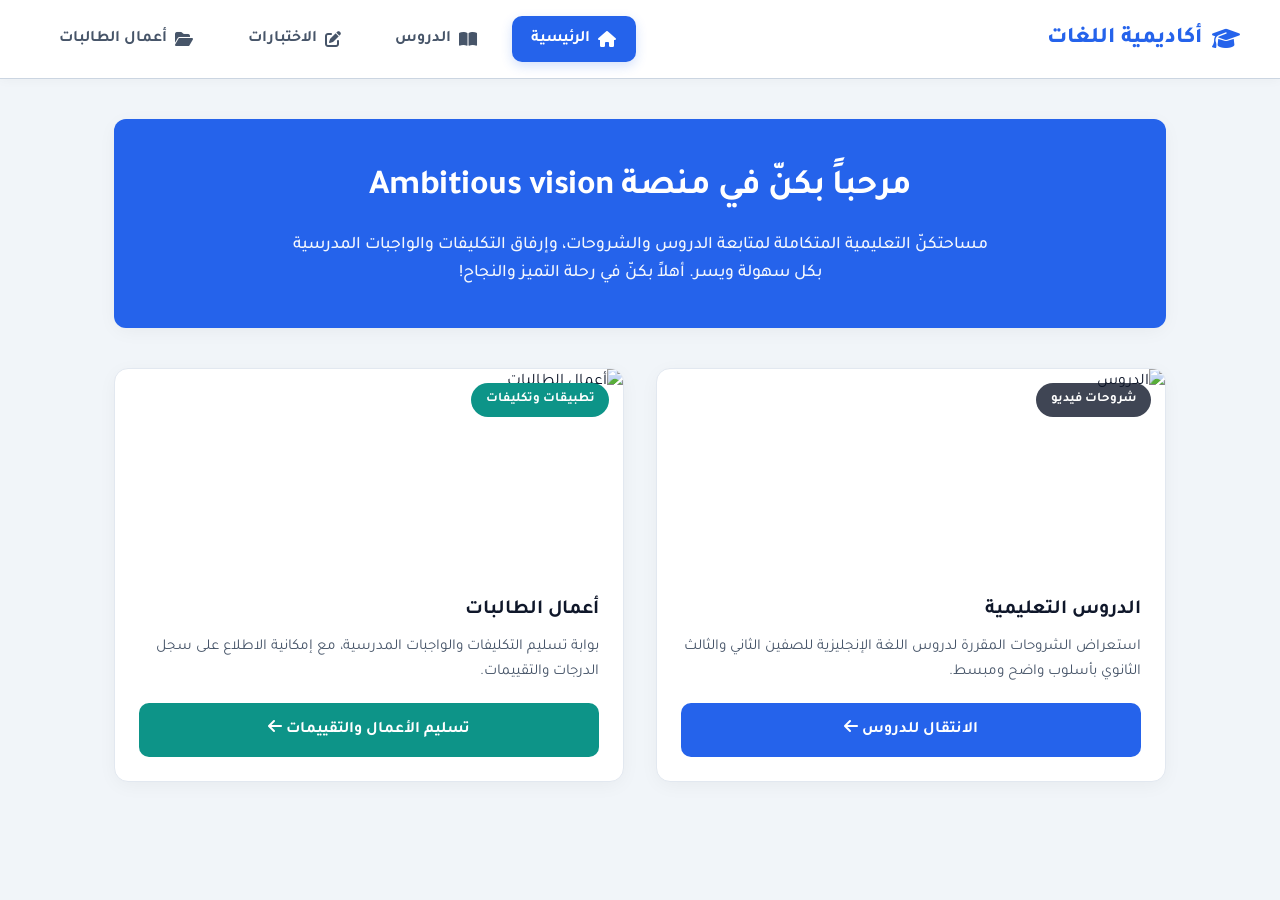
==== index.html @ 96400a9d "my web" ====
<!DOCTYPE html>
<html lang="ar" dir="rtl">
<head>
    <meta charset="UTF-8">
    <meta name="viewport" content="width=device-width, initial-scale=1.0">
    <title>الرئيسية - المنصة التعليمية</title>
    <link rel="stylesheet" href="css/style.css">
    <link rel="stylesheet" href="class/css/style.css">
    <link rel="stylesheet" href="https://cdnjs.cloudflare.com/ajax/libs/font-awesome/6.4.0/css/all.min.css">
</head>
<body>

    <header>
        <nav>
            <div class="logo">
                <i class="fa-solid fa-graduation-cap"></i> أكاديمية اللغات
            </div>
            <ul class="nav-links">
                <li><a href="index.html" class="active"><i class="fa-solid fa-house"></i> الرئيسية</a></li>
                <li><a href="lessons.html"><i class="fa-solid fa-book-open"></i> الدروس</a></li>
                <li><a href="quizzes.html"><i class="fa-solid fa-pen-to-square"></i> الاختبارات</a></li>
                <li><a href="student-work.html"><i class="fa-solid fa-folder-open"></i> أعمال الطالبات</a></li>
            </ul>
        </nav>
    </header>

    <main>
        <!-- بنر الترحيب الرئيسي -->
        <section class="hero-banner" style="background: var(--primary); color: white; padding: 2.5rem 1.5rem; border-radius: 12px; text-align: center; margin-bottom: 2.5rem;">
            <h1 style="font-size: 2.2rem; margin-bottom: 0.8rem; font-weight: bold;">
                مرحباً بكنّ في منصة Ambitious vision 
            </h1>
            <p style="font-size: 1.1rem; opacity: 0.95; max-width: 700px; margin: 0 auto; line-height: 1.6;">
                مساحتكنّ التعليمية المتكاملة لمتابعة الدروس والشروحات، وإرفاق التكليفات والواجبات المدرسية بكل سهولة ويسر. أهلاً بكنّ في رحلة التميز والنجاح!
            </p>
        </section>

        <!-- كروت الأقسام المتبقية -->
        <div class="grid-container">
            
            <!-- 1. قسم الدروس -->
            <div class="card-feature">
                <div class="card-img-wrapper">
                    <img src="https://images.unsplash.com/photo-1434030216411-0b793f4b4173?w=600&auto=format&fit=crop" alt="الدروس">
                    <span class="card-badge">شروحات فيديو</span>
                </div>
                <div class="card-content">
                    <h3>الدروس التعليمية</h3>
                    <p>استعراض الشروحات المقررة لدروس اللغة الإنجليزية للصفين الثاني والثالث الثانوي بأسلوب واضح ومبسط.</p>
                    <a href="lessons.html" class="btn-interactive">
                         الانتقال للدروس <i class="fa-solid fa-arrow-left"></i>
                    </a>
                </div>
            </div>

            <!-- 2. قسم أعمال الطالبات -->
            <div class="card-feature">
                <div class="card-img-wrapper">
                    <img src="https://images.unsplash.com/photo-1522202176988-66273c2fd55f?w=600&auto=format&fit=crop" alt="أعمال الطالبات">
                    <span class="card-badge" style="background: var(--accent);">تطبيقات وتكليفات</span>
                </div>
                <div class="card-content">
                    <h3>أعمال الطالبات</h3>
                    <p>بوابة تسليم التكليفات والواجبات المدرسية، مع إمكانية الاطلاع على سجل الدرجات والتقييمات.</p>
                    <a href="student-work.html" class="btn-interactive" style="background-color: var(--accent);">
                        تسليم الأعمال والتقييمات <i class="fa-solid fa-arrow-left"></i>
                    </a>
                </div>
            </div>

        </div>
    </main>

</body>
</html>
---- css/style.css ----
@import url('https://fonts.googleapis.com/css2?family=Tajawal:wght@400;500;700;800&display=swap');

:root {
    --primary: #2563eb;         /* أزرق رسمي وأنيق */
    --primary-dark: #1d4ed8;
    --accent: #0d9488;          /* تركواز هادئ */
    --bg-color: #f1f5f9;        /* خلفية هادئة مريحة للعين وخارجة عن الأبيض الناصع */
    --card-bg: #ffffff;
    --text-dark: #0f172a;
    --text-muted: #475569;
    --border-color: #cbd5e1;
    --radius: 14px;
    --shadow: 0 4px 20px -2px rgba(0, 0, 0, 0.05);
}

* {
    margin: 0;
    padding: 0;
    box-sizing: border-box;
    font-family: 'Tajawal', sans-serif;
}

body {
    background-color: var(--bg-color) !important;
    color: var(--text-dark);
    direction: rtl;
    line-height: 1.7;
    min-height: 100vh;
}

/* الهيدر وشريط التنقل العلوي */
header {
    background-color: #ffffff;
    border-bottom: 1px solid var(--border-color);
    padding: 1rem 2rem;
    position: sticky;
    top: 0;
    z-index: 1000;
    box-shadow: 0 2px 10px rgba(0, 0, 0, 0.03);
}

nav {
    max-width: 1200px;
    margin: 0 auto;
    display: flex !important;
    flex-direction: row !important;
    justify-content: space-between !important;
    align-items: center !important;
}

.logo {
    font-size: 1.4rem;
    font-weight: 800;
    color: var(--primary);
    display: flex;
    align-items: center;
    gap: 0.6rem;
}

.nav-links {
    display: flex !important;
    flex-direction: row !important;
    list-style: none !important;
    gap: 1rem !important;
    margin: 0;
    padding: 0;
}

.nav-links li {
    display: inline-block;
}

.nav-links a {
    text-decoration: none;
    color: var(--text-muted);
    font-weight: 700;
    padding: 0.6rem 1.2rem;
    border-radius: 10px;
    transition: all 0.25s ease;
    display: flex;
    align-items: center;
    gap: 0.5rem;
}

.nav-links a:hover, 
.nav-links a.active {
    color: #ffffff;
    background-color: var(--primary);
    box-shadow: 0 4px 12px rgba(37, 99, 235, 0.2);
}

/* المحتوى الرئيسي */
main {
    max-width: 1100px;
    margin: 2.5rem auto;
    padding: 0 1.5rem;
}

/* البنر الترحيبي الرئيسي */
.hero-banner {
    background: linear-gradient(135deg, #1e3a8a 0%, #2563eb 100%);
    color: #ffffff;
    border-radius: 20px;
    padding: 3rem 2rem;
    text-align: center;
    margin-bottom: 2.5rem;
    box-shadow: var(--shadow);
}

.hero-banner h1 {
    font-size: 2.2rem;
    font-weight: 800;
    margin-bottom: 0.8rem;
    letter-spacing: -0.5px;
}

.hero-banner p {
    font-size: 1.1rem;
    font-weight: 500;
    opacity: 0.9;
}

/* شبكة البطاقات */
.grid-container {
    display: grid;
    grid-template-columns: repeat(auto-fit, minmax(320px, 1fr));
    gap: 2rem;
}

.card-feature {
    background: var(--card-bg);
    border-radius: var(--radius);
    overflow: hidden;
    box-shadow: var(--shadow);
    border: 1px solid #e2e8f0;
    transition: transform 0.3s ease, box-shadow 0.3s ease;
}

.card-feature:hover {
    transform: translateY(-6px);
    box-shadow: 0 15px 30px rgba(0, 0, 0, 0.08);
}

.card-img-wrapper {
    position: relative;
    height: 200px;
    overflow: hidden;
}

.card-img-wrapper img {
    width: 100%;
    height: 100%;
    object-fit: cover;
}

.card-badge {
    position: absolute;
    top: 14px;
    right: 14px;
    background: rgba(15, 23, 42, 0.8);
    color: #ffffff;
    padding: 0.35rem 0.9rem;
    border-radius: 20px;
    font-size: 0.82rem;
    font-weight: 700;
}

.card-content {
    padding: 1.5rem;
}

.card-content h3 {
    font-size: 1.25rem;
    font-weight: 700;
    color: var(--text-dark);
    margin-bottom: 0.5rem;
}

.card-content p {
    color: var(--text-muted);
    font-size: 0.95rem;
    line-height: 1.6;
    margin-bottom: 1.2rem;
}

.btn-interactive {
    display: block;
    width: 100%;
    padding: 0.85rem;
    background: var(--primary);
    color: #ffffff !important;
    text-align: center;
    text-decoration: none;
    font-weight: 700;
    border-radius: 10px;
    border: none;
    transition: background 0.25s ease;
}

.btn-interactive:hover {
    background: var(--primary-dark);
}
/* ==========================================
   تنسيقات التجاوب الشاملة للجوالات والشاشات الصغيرة
   ========================================== */

@media (max-width: 768px) {
    header nav {
        flex-direction: column;
        padding: 0.8rem 1rem;
        gap: 0.8rem;
    }

    .nav-links {
        display: flex;
        flex-wrap: wrap;
        justify-content: center;
        gap: 0.5rem;
        width: 100%;
        padding: 0;
        margin: 0;
        list-style: none;
    }

    .nav-links li a {
        padding: 0.5rem 0.8rem;
        font-size: 0.9rem;
    }

    main {
        padding: 1rem 0.5rem !important;
    }

    .card-feature {
        padding: 1.2rem !important;
    }

    h2 {
        font-size: 1.4rem !important;
    }

    h3 {
        font-size: 1.1rem !important;
    }
}

@media (max-width: 480px) {
    .nav-links li a {
        font-size: 0.8rem;
        padding: 0.4rem 0.6rem;
    }
    
    .btn-interactive {
        width: 100%;
        text-align: center;
    }
}
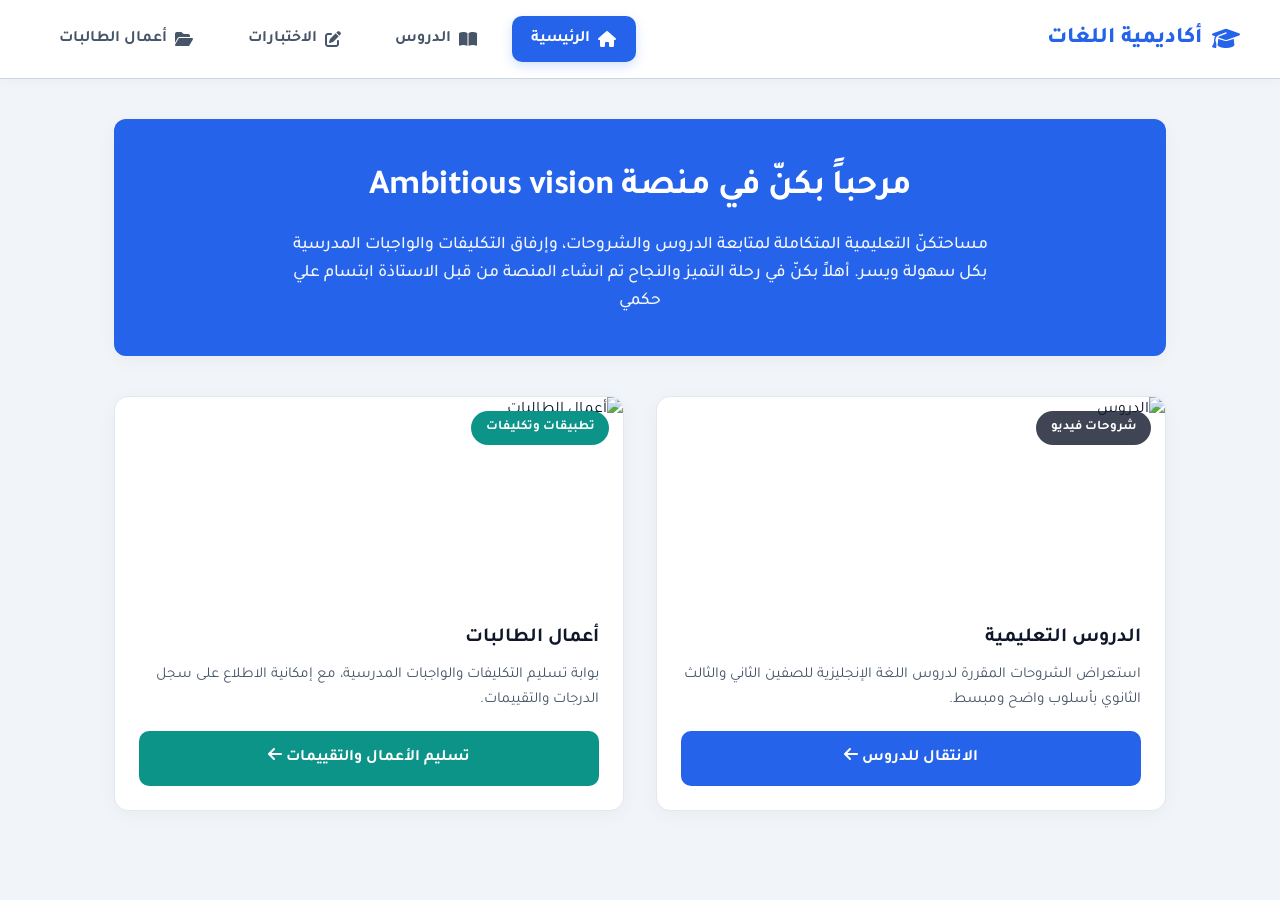
==== commit 7c72be0d: "Update index.html with new content and formatting Added a new introductory paragraph about the platf" ====
--- a/index.html
+++ b/index.html
@@ -31,7 +31,8 @@
                 مرحباً بكنّ في منصة Ambitious vision 
             </h1>
             <p style="font-size: 1.1rem; opacity: 0.95; max-width: 700px; margin: 0 auto; line-height: 1.6;">
-                مساحتكنّ التعليمية المتكاملة لمتابعة الدروس والشروحات، وإرفاق التكليفات والواجبات المدرسية بكل سهولة ويسر. أهلاً بكنّ في رحلة التميز والنجاح!
+                مساحتكنّ التعليمية المتكاملة لمتابعة الدروس والشروحات، وإرفاق التكليفات والواجبات المدرسية بكل سهولة ويسر. أهلاً بكنّ في رحلة التميز والنجاح 
+                تم انشاء المنصة من قبل الاستاذة ابتسام علي حكمي
             </p>
         </section>
 
@@ -72,4 +73,4 @@
     </main>
 
 </body>
-</html>+</html>
